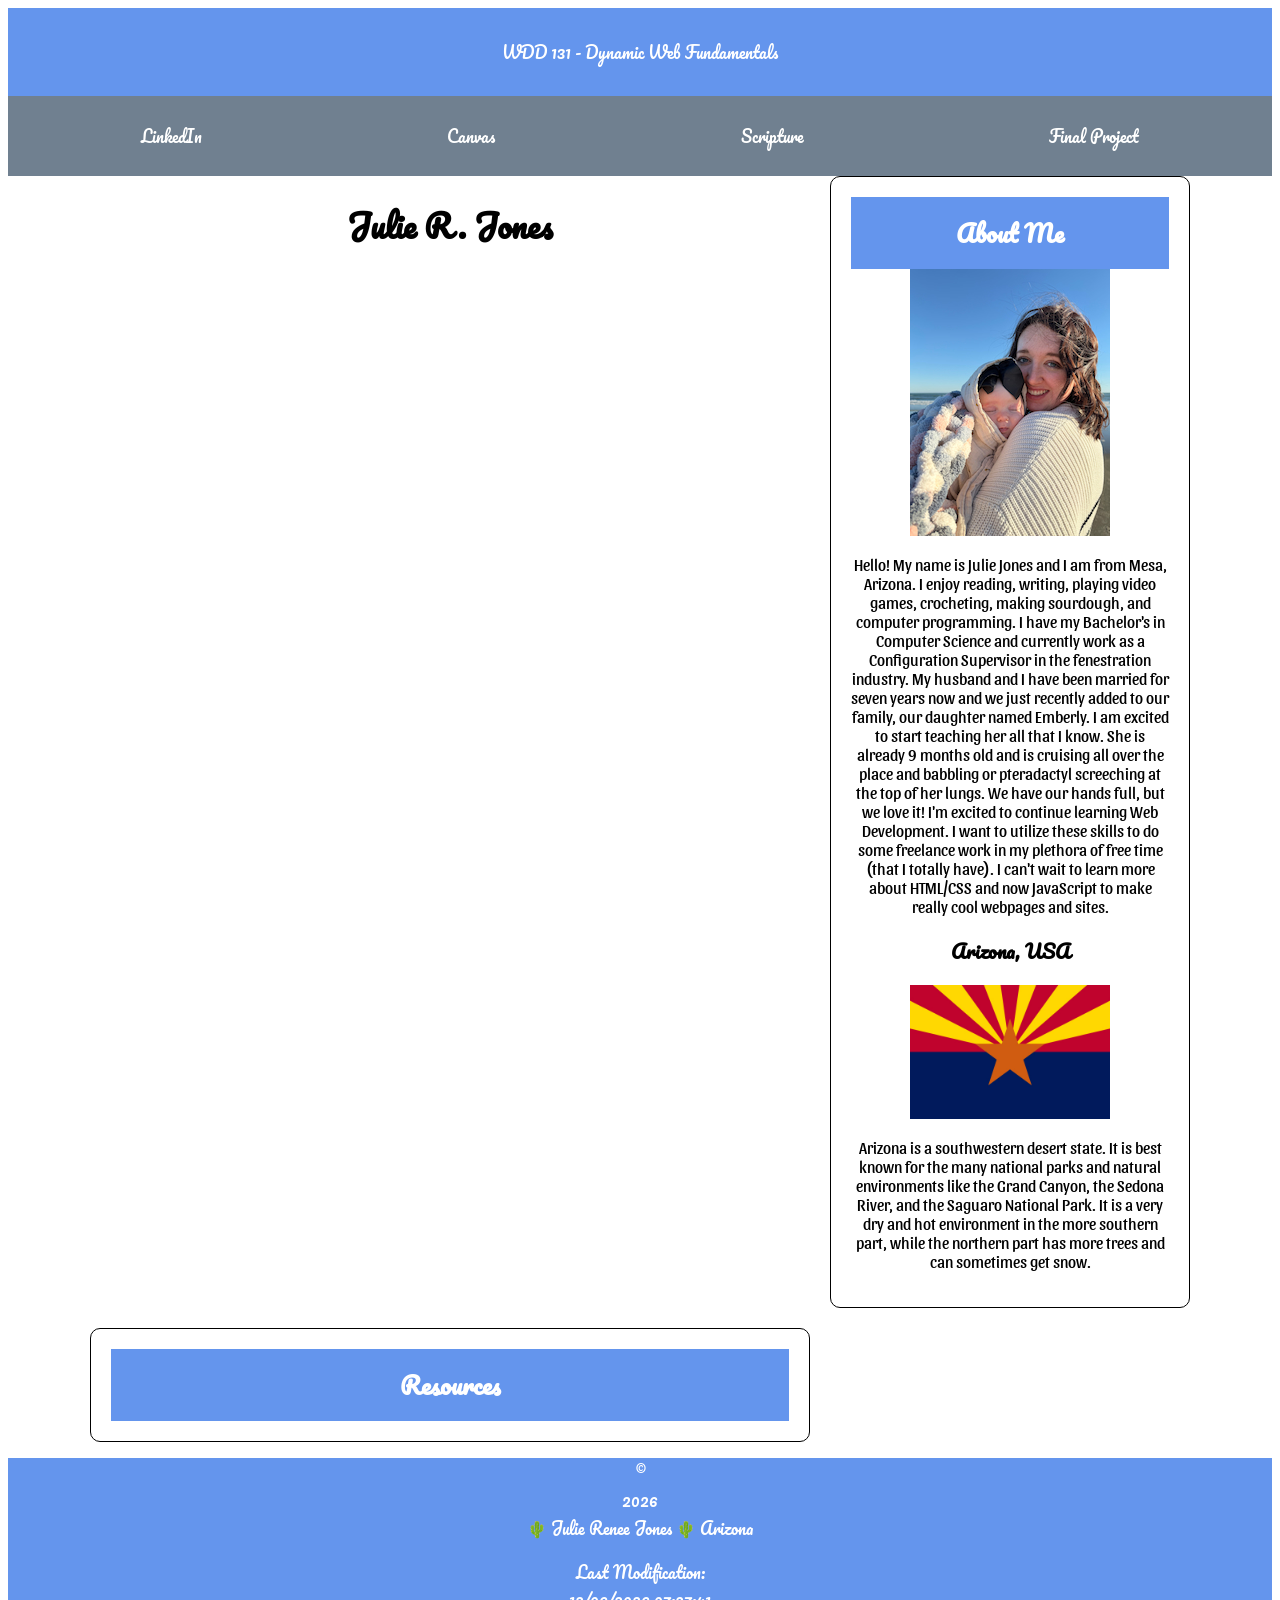
==== index.html @ e9a9dc29 "Home Page Project Work" ====
<!DOCTYPE html>
<html lang="en">
<head>
    <meta charset="UTF-8">
    <meta name="viewport" content="width=device-width, initial-scale=1.0">
    <title>WDD 131 - Dynamic Web Fundamentals - Julie Jones</title>
    <meta name="description" content="WDD 131 - Dynamic Web Fundamentals Julie Jones - This page is my home page for the WDD 131 class which contains information about me.">
    <meta name="author" content="Julie Jones">
    
    <link rel="stylesheet" href="styles/base.css">
    <link rel="preconnect" href="https://fonts.googleapis.com">
    <link rel="preconnect" href="https://fonts.gstatic.com" crossorigin>
    <link href="https://fonts.googleapis.com/css2?family=Oswald:wght@200..700&family=Pacifico&family=Shadows+Into+Light&display=swap" rel="stylesheet">
    <link rel="preconnect" href="https://fonts.googleapis.com">
    <link rel="preconnect" href="https://fonts.gstatic.com" crossorigin>
    <link href="https://fonts.googleapis.com/css2?family=Oswald:wght@200..700&family=Pacifico&family=Sansita:ital,wght@0,400;0,700;0,800;0,900;1,400;1,700;1,800;1,900&family=Shadows+Into+Light&display=swap" rel="stylesheet">

    <script src="scripts/getdates.js" defer></script>
</head>
<body>
    <header>
        <span id="course-title">WDD 131 - Dynamic Web Fundamentals</span>
         <nav>
            <a href="https://www.linkedin.com/in/julie-jones-716b031a3">LinkedIn</a>
            <a href="https://byupw.instructure.com/">Canvas</a>
            <a href="https://www.churchofjesuschrist.org/study/scriptures/ot/ps/23?lang=eng">Scripture</a>
            <a href="finalproject/">Final Project</a>
        </nav>
    </header>
    <main>
        <h1>Julie R. Jones</h1>
        <section class="card">
            <h2>About Me</h2>
            <img src="images/profile.jpg" alt="Hello, my name is Julie Jones!" width="200">
            <p>
                Hello! My name is Julie Jones and I am from Mesa, Arizona.
                I enjoy reading, writing, playing video games, crocheting, making sourdough, and
                computer programming. I have
                my Bachelor's in Computer Science and currently work as a Configuration Supervisor
                in
                the fenestration industry. My husband and I have been married for seven years now
                and we
                just recently added to our family, our daughter named Emberly. I am excited to start
                teaching her all that I know. She is already 9 months old and is cruising all over
                the
                place and babbling or pteradactyl screeching at the top of her lungs. We have our hands full, but we love it!
                I'm excited to continue learning Web Development. I want to utilize these skills to do some freelance work in my plethora of free
                time (that I totally have). I can't wait to learn more about
                HTML/CSS and now JavaScript to make really cool webpages and sites.
            </p>
            <h3>Arizona, USA</h3>
            <img src="images/arizona-flag.jpg" alt="Arizona State Flag" width="200">
            <p>
                Arizona is a southwestern desert state. It is best known for the many national parks
                and
                natural environments like the Grand Canyon, the Sedona River, and the Saguaro
                National
                Park. It is a very dry and hot environment in the more southern part, while the
                northern
                part has more trees and can sometimes get snow.
            </p>
        </section>
        <section class="card">
            <h2>Resources</h2>
        </section>
    </main>
    <footer>
        <p>©️<span id="currentyear"></span> 🌵 Julie Renee Jones 🌵 Arizona</p>
        <p>Last Modification: <span id="lastModified"></span></p>
    </footer>
    
</body>
</html>
---- styles/base.css ----
header, footer {
    font-family: "Pacifico", cursive;
    text-align: center;
    background-color: cornflowerblue;
    color: white;
}

h1, h2, h3 {
    font-family: "Pacifico", cursive;
}

h1 {
    text-align: center;
    
}

main {
    width: 90%;
    max-width: 1100px;
    margin: 0 auto;
    text-align: center;
    display: grid;
    grid-template-columns: 2fr 1fr;
    gap: 20px;
}
section {
    font-family: "Sansita", sans-serif;
    border: solid 1px black;
    border-radius: 10px;
    overflow: hidden;
}

h2 {
    background-color: cornflowerblue;
    color: white;
    margin: 0;
    padding: 15px;
    text-align: center;
}

.card {
    padding: 20px;
}

header, span {
    display: block;
}

header span {
    padding: 30px;
}

nav {
    display: flex;
    align-items: center;
    justify-content: space-evenly;
    padding: 10px;
    background-color: slategrey;
    
}

nav a {
    flex: 1 1 auto;
    text-align: center;
    padding: 1rem;
    color: white;
    text-decoration: none;
}

nav a:hover {
    text-decoration: underline;
    color: aquamarine;
}
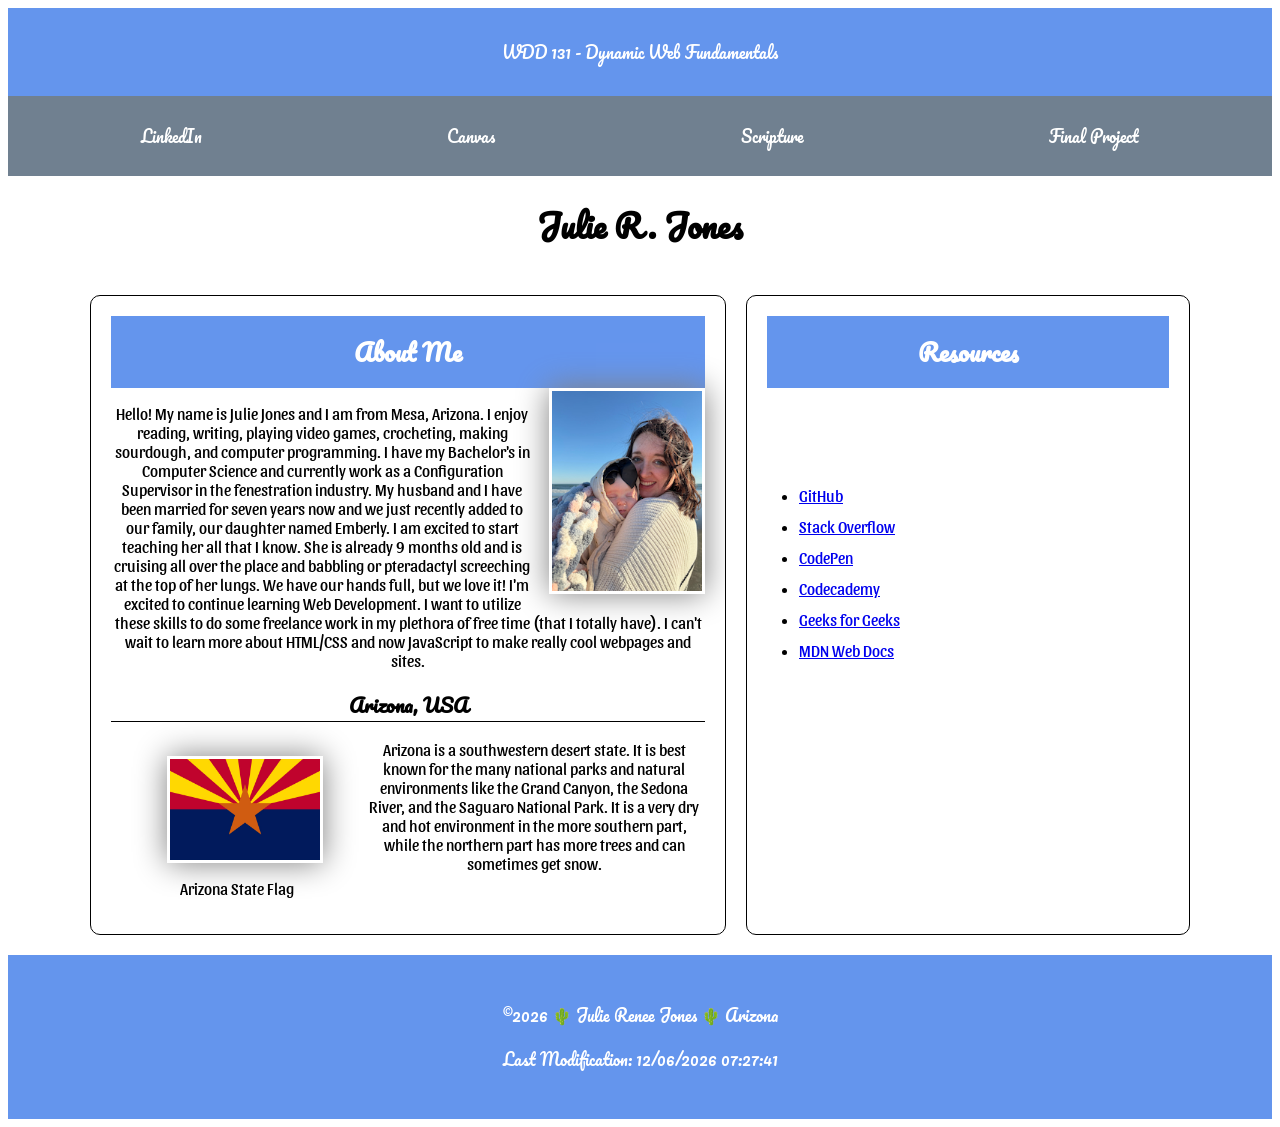
==== commit 9d0fd210: "HomePage set up and corrections" ====
--- a/index.html
+++ b/index.html
@@ -29,7 +29,7 @@
     </header>
     <main>
         <h1>Julie R. Jones</h1>
-        <section class="card">
+        <section class="card about">
             <h2>About Me</h2>
             <img src="images/profile.jpg" alt="Hello, my name is Julie Jones!" width="200">
             <p>
@@ -49,7 +49,11 @@
                 HTML/CSS and now JavaScript to make really cool webpages and sites.
             </p>
             <h3>Arizona, USA</h3>
-            <img src="images/arizona-flag.jpg" alt="Arizona State Flag" width="200">
+            <figure>
+                <img src="images/arizona-flag.jpg" alt="Arizona State Flag" width="200">
+            
+                <figcaption>Arizona State Flag</figcaption>
+            </figure>
             <p>
                 Arizona is a southwestern desert state. It is best known for the many national parks
                 and
@@ -60,8 +64,17 @@
                 part has more trees and can sometimes get snow.
             </p>
         </section>
-        <section class="card">
+        <section class="card resource">
             <h2>Resources</h2>
+            <ul>
+                <li><a href="https://github.com/jjones9825">GitHub</a></li>
+                <li><a href="https://stackoverflow.com/questions/53030531/dotnet-command-not-found-in-mac/56291338#56291338">Stack Overflow</a></li>
+                <li><a href="https://codepen.io/editor/pen?tour=welcome">CodePen</a></li>
+                <li><a href="https://www.codecademy.com/catalog/subject/web-development?g_network=g&g_productchannel=&g_adid=699445943219&g_locinterest=&g_keyword=programming%20language%20for%20web%20application&g_acctid=243-039-7011&g_adtype=&g_keywordid=kwd-1392361153825&g_ifcreative=&g_campaign=account&g_locphysical=9030039&g_adgroupid=165097892529&g_productid=&g_source={sourceid}&g_merchantid=&g_placement=&g_partition=&g_campaignid=21287608736&g_ifproduct=&utm_id=t_kwd-1392361153825:ag_165097892529:cp_21287608736:n_g:d_c&utm_source=google&utm_medium=paid-search&utm_term=programming%20language%20for%20web%20application&utm_campaign=US_-_Exact&utm_content=699445943219&g_adtype=search&g_acctid=243-039-7011&gad_source=1&gad_campaignid=21287608736&gclid=Cj0KCQjw9ZLSBhCcARIsAEhGKgPdOTdYF8V0p3vUgYN3OaPnoEi2lrIZwulP4i24rVN6A1xgcnEuRuYaAj7FEALw_wcB">Codecademy</a></li>
+                <li><a href="https://www.geeksforgeeks.org/javascript/learn-web-development-basics-with-html-css-and-javascript/">Geeks for Geeks</a></li>
+                <li><a href="https://developer.mozilla.org/en-US/docs/Learn_web_development">MDN Web Docs</a></li>
+            </ul>
+            
         </section>
     </main>
     <footer>
--- a/styles/base.css
+++ b/styles/base.css
@@ -3,6 +3,11 @@
     text-align: center;
     background-color: cornflowerblue;
     color: white;
+
+}
+
+footer {
+    padding: 30px;
 }
 
 h1, h2, h3 {
@@ -11,7 +16,12 @@
 
 h1 {
     text-align: center;
+    grid-column: 1 / 4;
     
+}
+
+h3 {
+    border-bottom: 1px solid black;
 }
 
 main {
@@ -19,15 +29,32 @@
     max-width: 1100px;
     margin: 0 auto;
     text-align: center;
+
     display: grid;
-    grid-template-columns: 2fr 1fr;
+    grid-template: auto 1fr auto / 3fr 1fr 1fr;
     gap: 20px;
 }
+
 section {
     font-family: "Sansita", sans-serif;
     border: solid 1px black;
     border-radius: 10px;
     overflow: hidden;
+}
+
+
+section img {
+    width: 150px;
+    height: auto;
+    border: 1px solid white;
+    padding: 2px;
+    box-shadow: 0 0 30px gray;
+    float: right;
+    margin: 0 0 1rem 1rem;
+}
+
+figure {
+    float: left;
 }
 
 h2 {
@@ -42,11 +69,31 @@
     padding: 20px;
 }
 
-header, span {
+.about {
+    grid-column: 1 / 2;
     display: block;
 }
 
+.resource {
+    grid-column: 2 / 4;
+}
+
+.resource ul {
+    display: flex;
+    flex-direction: column;
+    justify-content: center;
+    /* align-items: center; */
+    min-height: 350px;
+    padding-left: 2rem;
+}
+
+.resource li {
+    text-align: left;
+    margin-bottom: 0.75rem;
+}
+
 header span {
+    display: block;
     padding: 30px;
 }
 
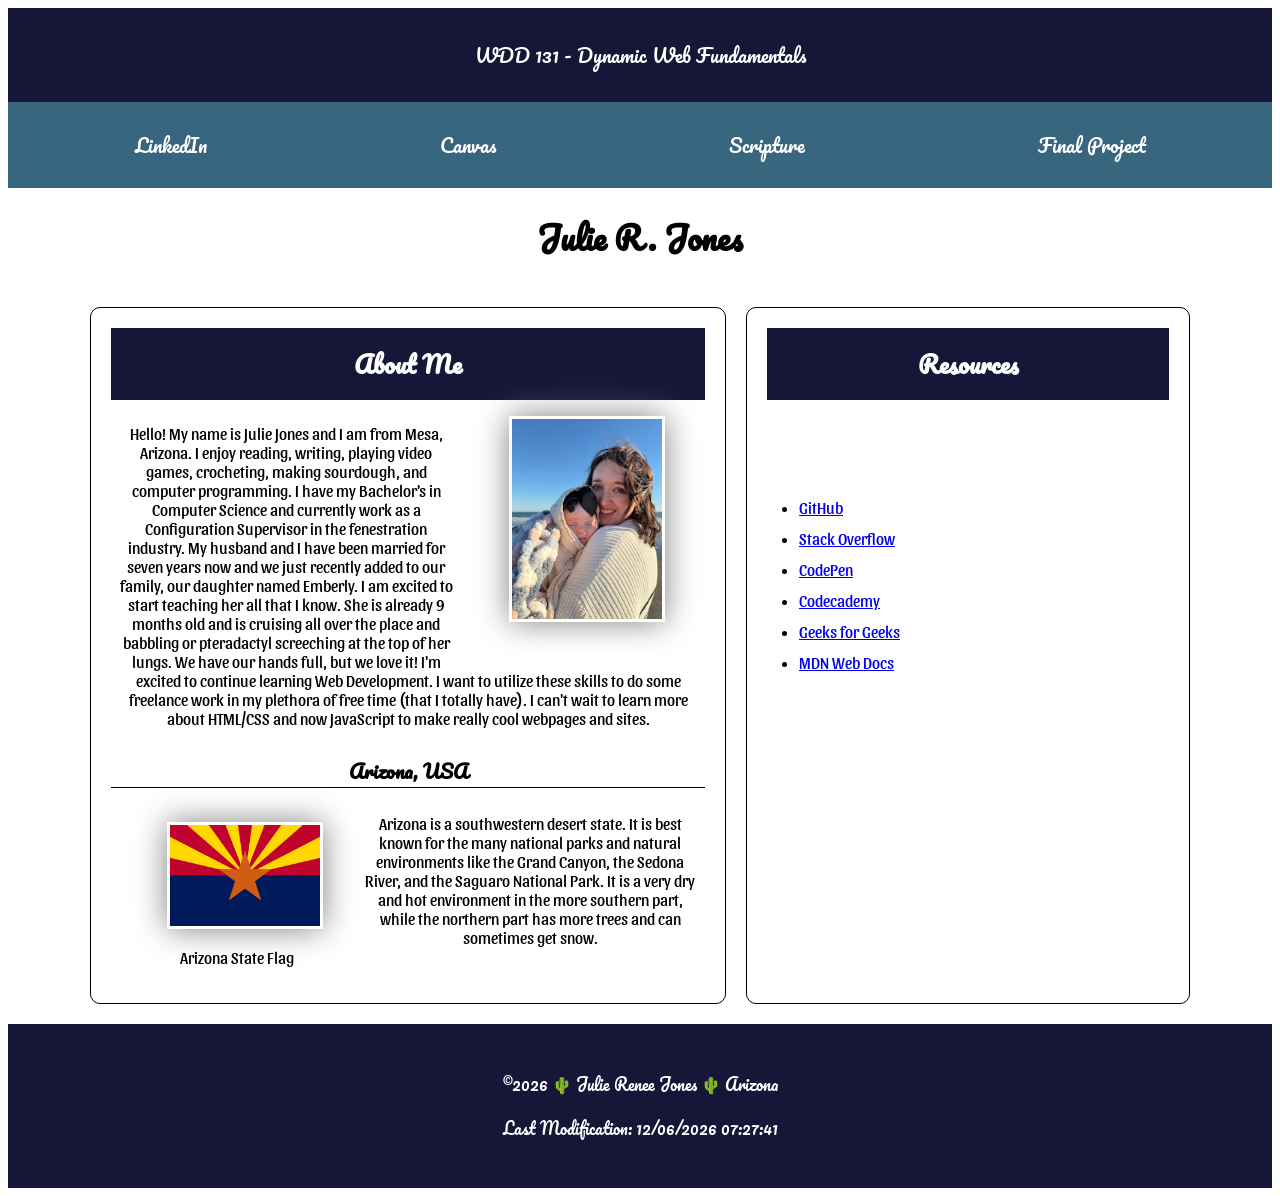
==== commit 7ca51568: "Adjustments to clean up errors found in Page Audit" ====
--- a/index.html
+++ b/index.html
@@ -31,7 +31,9 @@
         <h1>Julie R. Jones</h1>
         <section class="card about">
             <h2>About Me</h2>
-            <img src="images/profile.jpg" alt="Hello, my name is Julie Jones!" width="200">
+            <figure class="profile">
+                <img src="images/profile.jpg" alt="Hello, my name is Julie Jones!" width="200">
+            </figure>
             <p>
                 Hello! My name is Julie Jones and I am from Mesa, Arizona.
                 I enjoy reading, writing, playing video games, crocheting, making sourdough, and
@@ -49,7 +51,7 @@
                 HTML/CSS and now JavaScript to make really cool webpages and sites.
             </p>
             <h3>Arizona, USA</h3>
-            <figure>
+            <figure class="flag">
                 <img src="images/arizona-flag.jpg" alt="Arizona State Flag" width="200">
             
                 <figcaption>Arizona State Flag</figcaption>
@@ -70,7 +72,7 @@
                 <li><a href="https://github.com/jjones9825">GitHub</a></li>
                 <li><a href="https://stackoverflow.com/questions/53030531/dotnet-command-not-found-in-mac/56291338#56291338">Stack Overflow</a></li>
                 <li><a href="https://codepen.io/editor/pen?tour=welcome">CodePen</a></li>
-                <li><a href="https://www.codecademy.com/catalog/subject/web-development?g_network=g&g_productchannel=&g_adid=699445943219&g_locinterest=&g_keyword=programming%20language%20for%20web%20application&g_acctid=243-039-7011&g_adtype=&g_keywordid=kwd-1392361153825&g_ifcreative=&g_campaign=account&g_locphysical=9030039&g_adgroupid=165097892529&g_productid=&g_source={sourceid}&g_merchantid=&g_placement=&g_partition=&g_campaignid=21287608736&g_ifproduct=&utm_id=t_kwd-1392361153825:ag_165097892529:cp_21287608736:n_g:d_c&utm_source=google&utm_medium=paid-search&utm_term=programming%20language%20for%20web%20application&utm_campaign=US_-_Exact&utm_content=699445943219&g_adtype=search&g_acctid=243-039-7011&gad_source=1&gad_campaignid=21287608736&gclid=Cj0KCQjw9ZLSBhCcARIsAEhGKgPdOTdYF8V0p3vUgYN3OaPnoEi2lrIZwulP4i24rVN6A1xgcnEuRuYaAj7FEALw_wcB">Codecademy</a></li>
+                <li><a href="https://www.codecademy.com">Codecademy</a></li>
                 <li><a href="https://www.geeksforgeeks.org/javascript/learn-web-development-basics-with-html-css-and-javascript/">Geeks for Geeks</a></li>
                 <li><a href="https://developer.mozilla.org/en-US/docs/Learn_web_development">MDN Web Docs</a></li>
             </ul>
@@ -78,7 +80,7 @@
         </section>
     </main>
     <footer>
-        <p>©️<span id="currentyear"></span> 🌵 Julie Renee Jones 🌵 Arizona</p>
+        <p>©<span id="currentyear"></span> 🌵 Julie Renee Jones 🌵 Arizona</p>
         <p>Last Modification: <span id="lastModified"></span></p>
     </footer>
     
--- a/styles/base.css
+++ b/styles/base.css
@@ -1,12 +1,17 @@
-header, footer {
+header {
     font-family: "Pacifico", cursive;
     text-align: center;
-    background-color: cornflowerblue;
+    background-color: #161638;
+    font-size: larger;
     color: white;
 
 }
 
 footer {
+    font-family: "Pacifico", cursive;
+    text-align: center;
+    background-color: #161638;
+    color: white;
     padding: 30px;
 }
 
@@ -39,6 +44,7 @@
     font-family: "Sansita", sans-serif;
     border: solid 1px black;
     border-radius: 10px;
+    padding: 2rem;
     overflow: hidden;
 }
 
@@ -49,16 +55,23 @@
     border: 1px solid white;
     padding: 2px;
     box-shadow: 0 0 30px gray;
-    float: right;
+    /* float: right; */
     margin: 0 0 1rem 1rem;
 }
 
-figure {
+.profile {
+    float: right;
+}
+section p {
+    padding: .5rem;
+}
+
+.flag {
     float: left;
 }
 
 h2 {
-    background-color: cornflowerblue;
+    background-color: #161638;
     color: white;
     margin: 0;
     padding: 15px;
@@ -68,6 +81,7 @@
 .card {
     padding: 20px;
 }
+
 
 .about {
     grid-column: 1 / 2;
@@ -102,7 +116,7 @@
     align-items: center;
     justify-content: space-evenly;
     padding: 10px;
-    background-color: slategrey;
+    background-color: #38667E;
     
 }
 
@@ -115,6 +129,5 @@
 }
 
 nav a:hover {
-    text-decoration: underline;
-    color: aquamarine;
+    text-decoration: overline;
 }
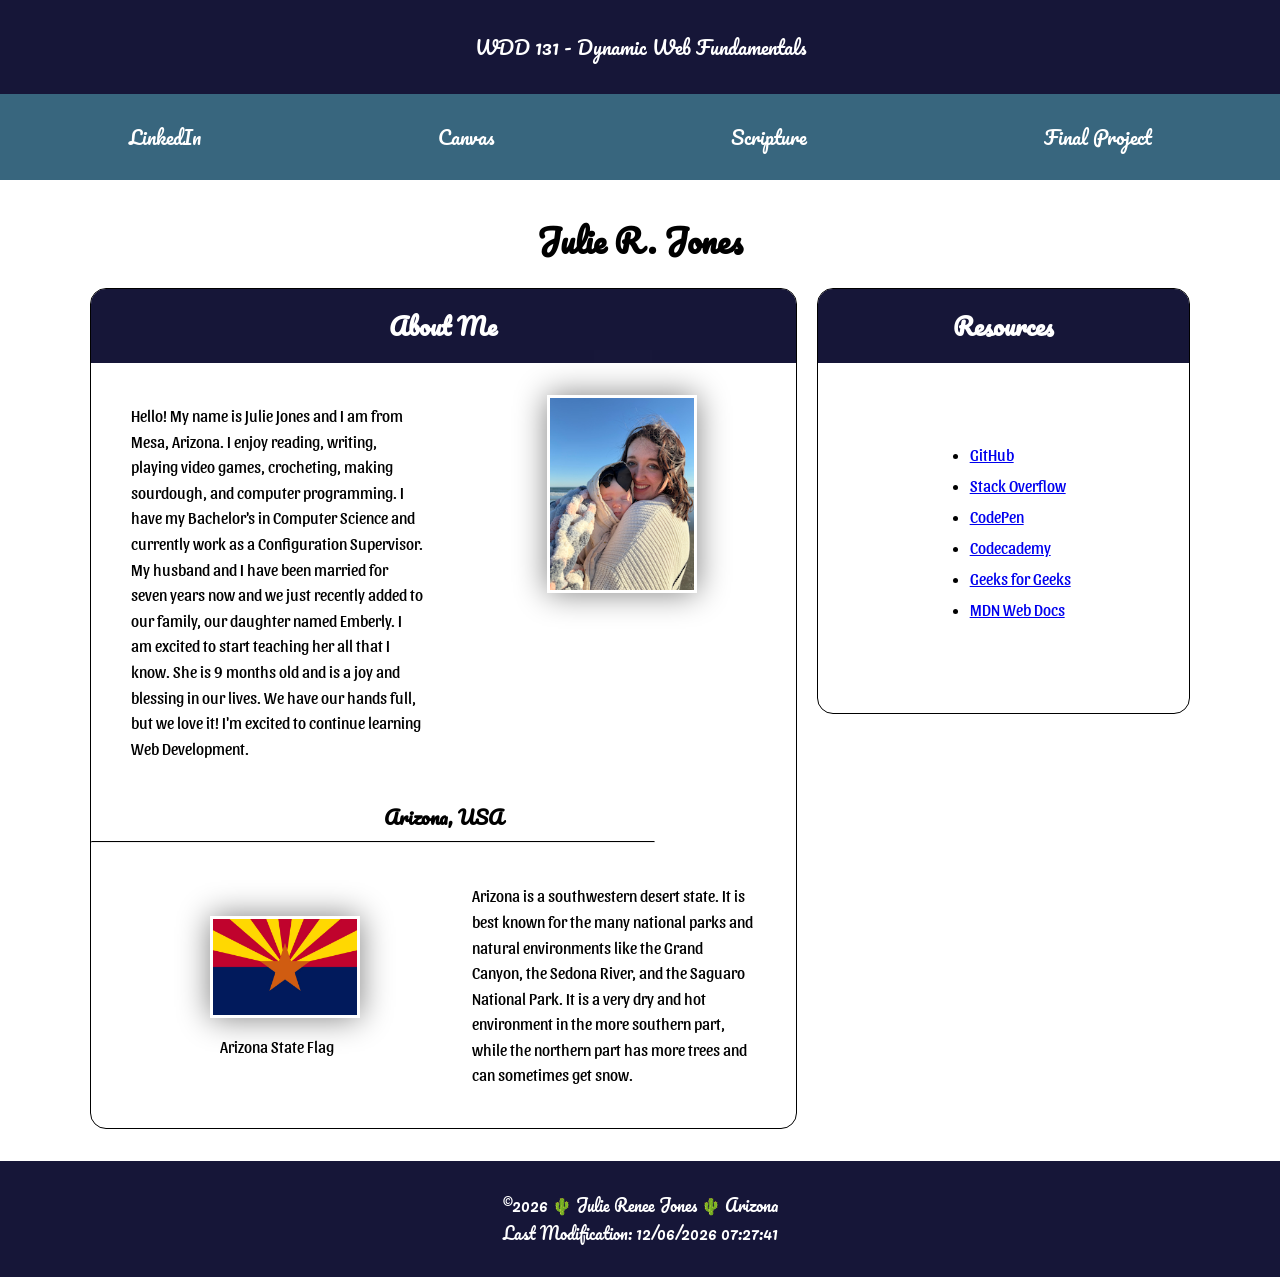
==== commit aaa47a10: "Cleaning up formatting and organizing the CSS" ====
--- a/index.html
+++ b/index.html
@@ -29,42 +29,46 @@
     </header>
     <main>
         <h1>Julie R. Jones</h1>
-        <section class="card about">
+        <section class="card">
             <h2>About Me</h2>
-            <figure class="profile">
-                <img src="images/profile.jpg" alt="Hello, my name is Julie Jones!" width="200">
-            </figure>
-            <p>
-                Hello! My name is Julie Jones and I am from Mesa, Arizona.
-                I enjoy reading, writing, playing video games, crocheting, making sourdough, and
-                computer programming. I have
-                my Bachelor's in Computer Science and currently work as a Configuration Supervisor
-                in
-                the fenestration industry. My husband and I have been married for seven years now
-                and we
-                just recently added to our family, our daughter named Emberly. I am excited to start
-                teaching her all that I know. She is already 9 months old and is cruising all over
-                the
-                place and babbling or pteradactyl screeching at the top of her lungs. We have our hands full, but we love it!
-                I'm excited to continue learning Web Development. I want to utilize these skills to do some freelance work in my plethora of free
-                time (that I totally have). I can't wait to learn more about
-                HTML/CSS and now JavaScript to make really cool webpages and sites.
-            </p>
+            
+            <div class="about">
+                
+                <p>
+                    Hello! My name is Julie Jones and I am from Mesa, Arizona.
+                    I enjoy reading, writing, playing video games, crocheting, making sourdough, and
+                    computer programming. I have
+                    my Bachelor's in Computer Science and currently work as a Configuration Supervisor. 
+                    My husband and I have been married for seven years now
+                    and we
+                    just recently added to our family, our daughter named Emberly. I am excited to start
+                    teaching her all that I know. She is 9 months old and is a joy and blessing in our lives. We have our hands full, but we love it!
+                    I'm excited to continue learning Web Development. 
+                </p>
+                <figure class="profile">
+                    <img src="images/profile.jpg" alt="Hello, my name is Julie Jones!" width="200">
+                </figure>
+            </div>
+            
             <h3>Arizona, USA</h3>
-            <figure class="flag">
-                <img src="images/arizona-flag.jpg" alt="Arizona State Flag" width="200">
+            <hr>
+            <div class="state">
+                <figure class="flag">
+                    <img src="images/arizona-flag.jpg" alt="Arizona State Flag" width="200">
+                
+                    <figcaption>Arizona State Flag</figcaption>
+                </figure>
+                <p>
+                    Arizona is a southwestern desert state. It is best known for the many national parks
+                    and
+                    natural environments like the Grand Canyon, the Sedona River, and the Saguaro
+                    National
+                    Park. It is a very dry and hot environment in the more southern part, while the
+                    northern
+                    part has more trees and can sometimes get snow.
+                </p>
+            </div>
             
-                <figcaption>Arizona State Flag</figcaption>
-            </figure>
-            <p>
-                Arizona is a southwestern desert state. It is best known for the many national parks
-                and
-                natural environments like the Grand Canyon, the Sedona River, and the Saguaro
-                National
-                Park. It is a very dry and hot environment in the more southern part, while the
-                northern
-                part has more trees and can sometimes get snow.
-            </p>
         </section>
         <section class="card resource">
             <h2>Resources</h2>
--- a/styles/base.css
+++ b/styles/base.css
@@ -1,3 +1,10 @@
+* {
+    padding: 0;
+    margin: 0;
+    box-sizing: border-box;
+}
+
+/* General Layouts */
 header {
     font-family: "Pacifico", cursive;
     text-align: center;
@@ -5,105 +12,6 @@
     font-size: larger;
     color: white;
 
-}
-
-footer {
-    font-family: "Pacifico", cursive;
-    text-align: center;
-    background-color: #161638;
-    color: white;
-    padding: 30px;
-}
-
-h1, h2, h3 {
-    font-family: "Pacifico", cursive;
-}
-
-h1 {
-    text-align: center;
-    grid-column: 1 / 4;
-    
-}
-
-h3 {
-    border-bottom: 1px solid black;
-}
-
-main {
-    width: 90%;
-    max-width: 1100px;
-    margin: 0 auto;
-    text-align: center;
-
-    display: grid;
-    grid-template: auto 1fr auto / 3fr 1fr 1fr;
-    gap: 20px;
-}
-
-section {
-    font-family: "Sansita", sans-serif;
-    border: solid 1px black;
-    border-radius: 10px;
-    padding: 2rem;
-    overflow: hidden;
-}
-
-
-section img {
-    width: 150px;
-    height: auto;
-    border: 1px solid white;
-    padding: 2px;
-    box-shadow: 0 0 30px gray;
-    /* float: right; */
-    margin: 0 0 1rem 1rem;
-}
-
-.profile {
-    float: right;
-}
-section p {
-    padding: .5rem;
-}
-
-.flag {
-    float: left;
-}
-
-h2 {
-    background-color: #161638;
-    color: white;
-    margin: 0;
-    padding: 15px;
-    text-align: center;
-}
-
-.card {
-    padding: 20px;
-}
-
-
-.about {
-    grid-column: 1 / 2;
-    display: block;
-}
-
-.resource {
-    grid-column: 2 / 4;
-}
-
-.resource ul {
-    display: flex;
-    flex-direction: column;
-    justify-content: center;
-    /* align-items: center; */
-    min-height: 350px;
-    padding-left: 2rem;
-}
-
-.resource li {
-    text-align: left;
-    margin-bottom: 0.75rem;
 }
 
 header span {
@@ -131,3 +39,124 @@
 nav a:hover {
     text-decoration: overline;
 }
+
+main {
+    width: 90%;
+    max-width: 1100px;
+    margin: 2rem auto;
+    text-align: center;
+
+    display: grid;
+    /* grid-template: auto 1fr auto / 3fr 1fr 1fr; */
+    grid-template-columns: 2fr 1fr;
+    gap: 20px;
+    align-items: start;
+}
+
+h1, h2, h3 {
+    font-family: "Pacifico", cursive;
+}
+
+h1 {
+    text-align: center;
+    grid-column: 1 / 4;
+    
+}
+
+h3 {
+    
+    text-align: center;
+    border: none;
+    margin-bottom: 0.5rem;
+}
+
+hr {
+    width: 80%;
+    border-top: 1px solid #000;
+}
+
+section {
+    font-family: "Sansita", sans-serif;
+    border: solid 1px black;
+    border-radius: 10px;
+    padding: 0;
+    overflow: hidden;
+}
+
+section img {
+    width: 150px;
+    height: auto;
+    border: 1px solid white;
+    padding: 2px;
+    box-shadow: 0 0 30px gray;
+    /* float: right; */
+    margin: 0 0 1rem 1rem;
+}
+
+section p {
+    padding: .5rem;
+    text-align: left;
+    font-size: 1rem;
+    line-height: 1.6;
+}
+
+footer {
+    font-family: "Pacifico", cursive;
+    text-align: center;
+    background-color: #161638;
+    color: white;
+    padding: 30px;
+}
+
+/* Class Selectors */
+.card h2 {
+    background-color: #161638;
+    color: white;
+    margin: 0;
+    padding: 1rem;
+    text-align: center;
+}
+
+.card {
+    border: solid 1px black;
+    border-radius: 16px;
+    padding: 0;
+    overflow: hidden;
+}
+
+.about {
+    display: grid;
+    grid-template-columns: 3fr 300px;
+    gap: 2rem;
+    padding: 2rem;
+    align-items: start;
+    /* grid-column: 1 / 2; */
+}
+
+.state {
+    display: grid;
+    grid-template-columns: 3fr 300px;
+    gap: 2rem;
+    padding: 2rem;
+    align-items: center;
+    /* grid-column: 1 / 2; */
+}
+
+.resource {
+    grid-column: 2 / 4;
+}
+
+.resource ul {
+    display: flex;
+    flex-direction: column;
+    justify-content: center;
+    /* align-items: center; */
+    min-height: 350px;
+    padding-left: 9.5rem;
+}
+
+.resource li {
+    text-align: left;
+    margin-bottom: 0.75rem;
+}
+
